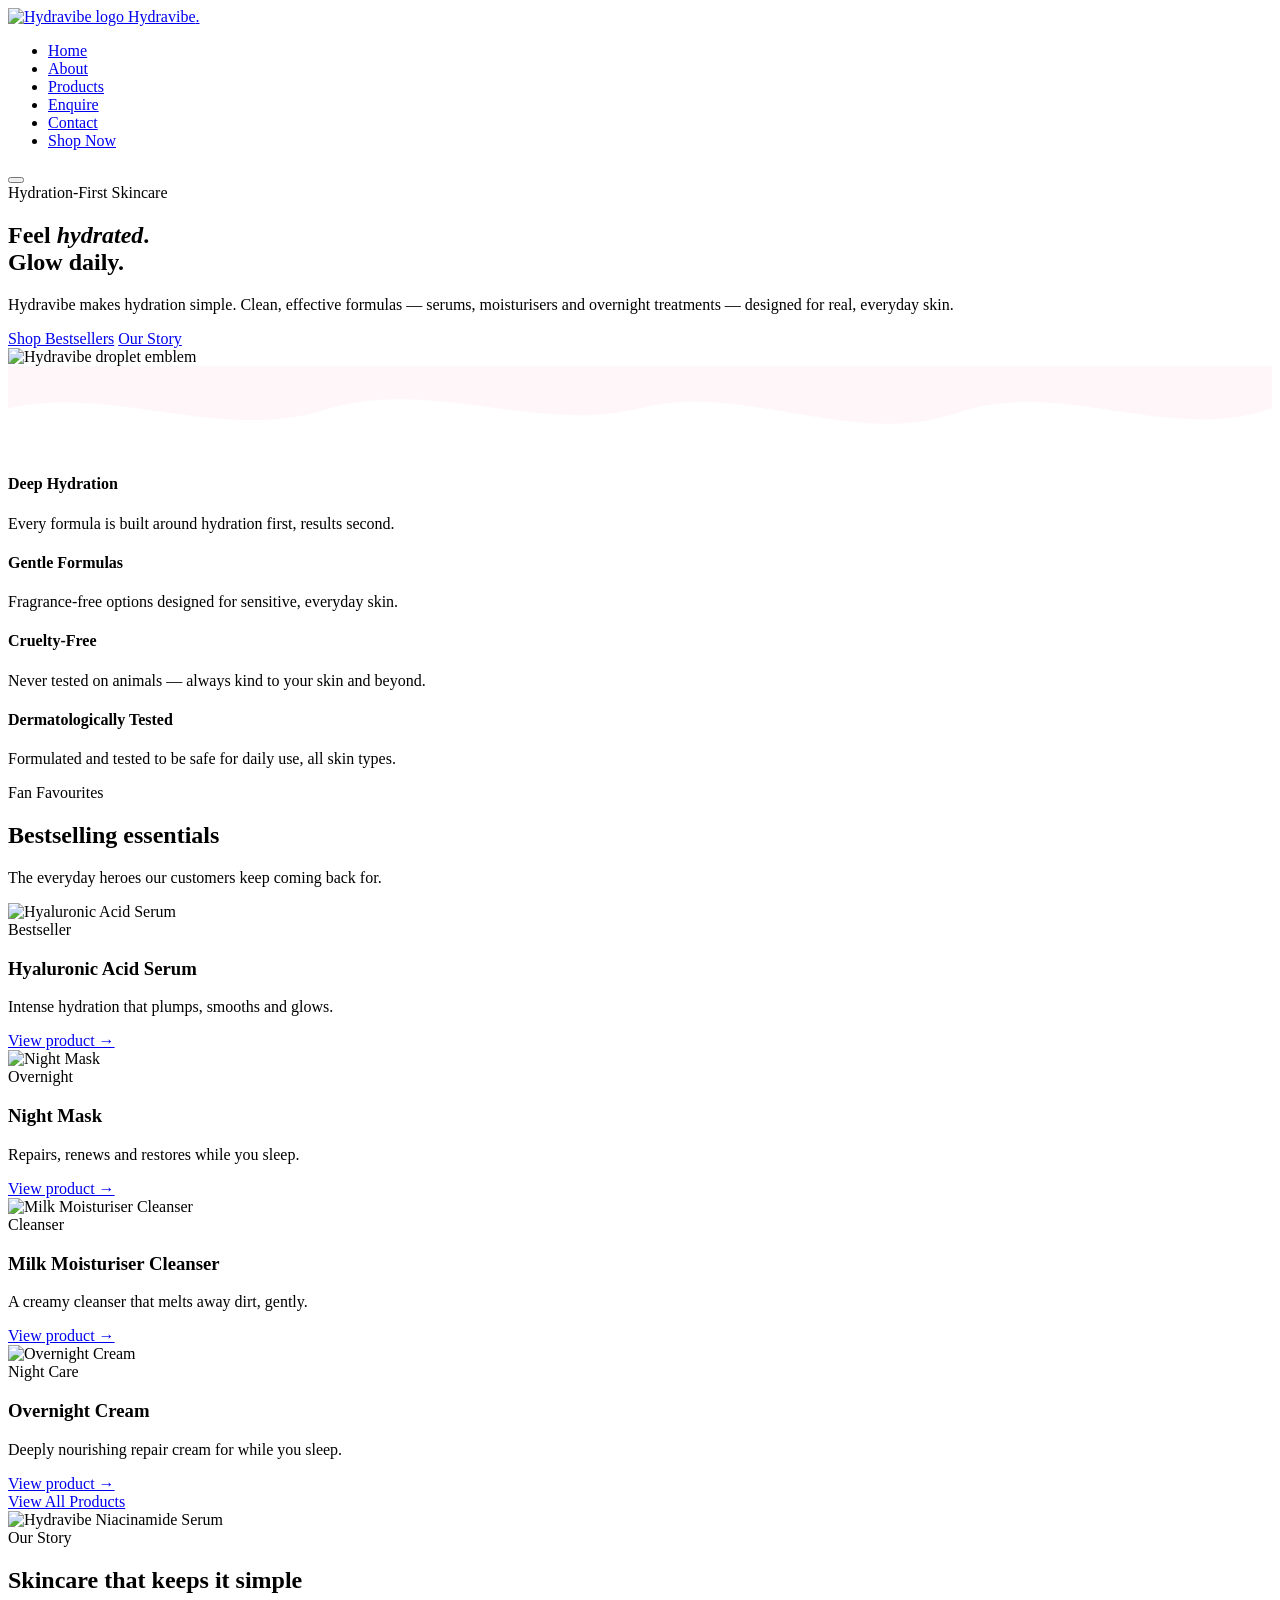
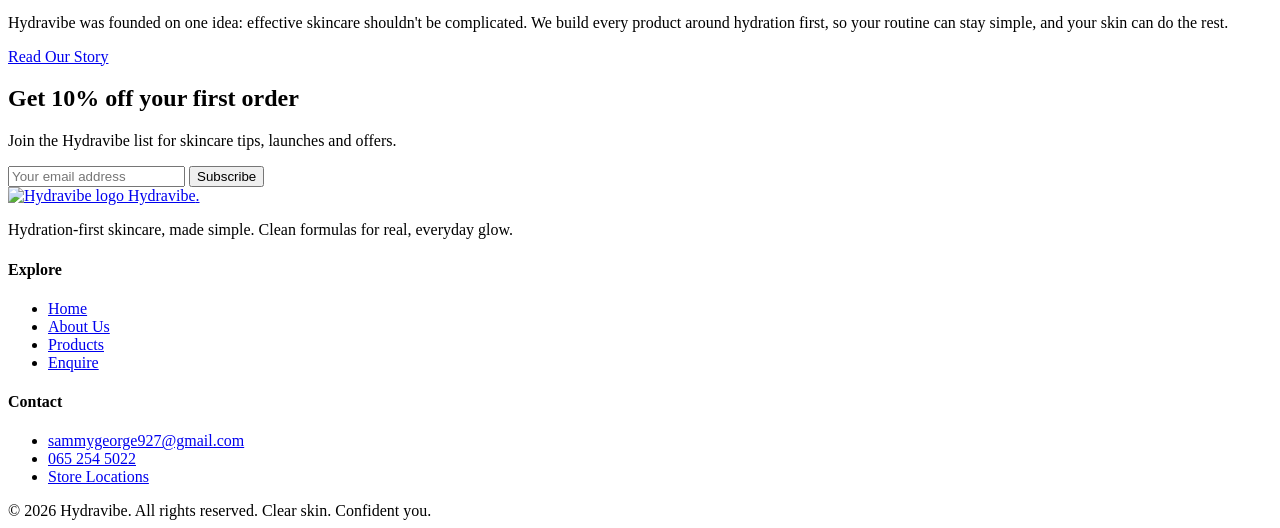
==== index.html @ 18074ad8 "added all html files" ====
<!DOCTYPE html>
<html lang="en">
<head>
<meta charset="UTF-8">
<meta name="viewport" content="width=device-width, initial-scale=1.0">
<title>Hydravibe | Feel Hydrated. Glow Daily.</title>
<meta name="description" content="Hydravibe is a hydration-first skincare brand. Shop serums, moisturisers and overnight treatments made to help your skin glow every day.">
<link rel="icon" type="image/jpeg" href="images/logo.jpg">
<link rel="stylesheet" href="css/style.css">
</head>
<body>

<!-- ===== HEADER ===== -->
<header class="site-header">
  <nav class="nav">
    <a href="index.html" class="logo">
      <img src="images/logo.jpg" alt="Hydravibe logo">
      Hydravibe<span>.</span>
    </a>
    <ul class="nav-links">
      <li><a href="index.html">Home</a></li>
      <li><a href="about.html">About</a></li>
      <li><a href="products.html">Products</a></li>
      <li><a href="enquiry.html">Enquire</a></li>
      <li><a href="contact.html">Contact</a></li>
      <li><a href="products.html" class="nav-cta">Shop Now</a></li>
    </ul>
    <button class="nav-toggle" aria-label="Toggle menu">
      <span></span><span></span><span></span>
    </button>
  </nav>
</header>

<!-- ===== HERO ===== -->
<section class="hero">
  <div class="hero-inner">
    <div class="hero-copy">
      <span class="eyebrow">Hydration-First Skincare</span>
      <h1>Feel <em>hydrated</em>.<br>Glow daily.</h1>
      <p class="lead">Hydravibe makes hydration simple. Clean, effective formulas — serums, moisturisers and overnight treatments — designed for real, everyday skin.</p>
      <div class="hero-actions">
        <a href="products.html" class="btn btn-primary">Shop Bestsellers</a>
        <a href="about.html" class="btn btn-outline">Our Story</a>
      </div>
    </div>
    <div class="hero-art">
      <img src="images/logo.jpg" alt="Hydravibe droplet emblem">
    </div>
  </div>
  <div class="drip-divider">
    <svg viewBox="0 0 1200 80" preserveAspectRatio="none" xmlns="http://www.w3.org/2000/svg">
      <path d="M0,0 L1200,0 L1200,40 C1100,75 1000,10 900,45 C800,78 700,15 600,40 C500,65 400,10 300,42 C200,72 100,18 0,40 Z" fill="#fff6fa"></path>
    </svg>
  </div>
</section>

<!-- ===== VALUES STRIP ===== -->
<section class="values">
  <div class="container values-grid">
    <div class="value-item">
      <div class="icon"></div>
      <h4>Deep Hydration</h4>
      <p>Every formula is built around hydration first, results second.</p>
    </div>
    <div class="value-item">
      <div class="icon"></div>
      <h4>Gentle Formulas</h4>
      <p>Fragrance-free options designed for sensitive, everyday skin.</p>
    </div>
    <div class="value-item">
      <div class="icon"></div>
      <h4>Cruelty-Free</h4>
      <p>Never tested on animals — always kind to your skin and beyond.</p>
    </div>
    <div class="value-item">
      <div class="icon"></div>
      <h4>Dermatologically Tested</h4>
      <p>Formulated and tested to be safe for daily use, all skin types.</p>
    </div>
  </div>
</section>

<!-- ===== BESTSELLERS ===== -->
<section class="products">
  <div class="container">
    <div class="section-head">
      <span class="eyebrow">Fan Favourites</span>
      <h2>Bestselling essentials</h2>
      <p>The everyday heroes our customers keep coming back for.</p>
    </div>
    <div class="product-grid">
      <div class="product-card">
        <div class="thumb"><img src="images/hyaluronic-acid-serum.jpg" alt="Hyaluronic Acid Serum"></div>
        <div class="info">
          <span class="tag">Bestseller</span>
          <h3>Hyaluronic Acid Serum</h3>
          <p class="desc">Intense hydration that plumps, smooths and glows.</p>
          <a href="products.html" class="enquire">View product →</a>
        </div>
      </div>
      <div class="product-card">
        <div class="thumb"><img src="images/night-mask.jpg" alt="Night Mask"></div>
        <div class="info">
          <span class="tag">Overnight</span>
          <h3>Night Mask</h3>
          <p class="desc">Repairs, renews and restores while you sleep.</p>
          <a href="products.html" class="enquire">View product →</a>
        </div>
      </div>
      <div class="product-card">
        <div class="thumb"><img src="images/milk-moisturiser.jpg" alt="Milk Moisturiser Cleanser"></div>
        <div class="info">
          <span class="tag">Cleanser</span>
          <h3>Milk Moisturiser Cleanser</h3>
          <p class="desc">A creamy cleanser that melts away dirt, gently.</p>
          <a href="products.html" class="enquire">View product →</a>
        </div>
      </div>
      <div class="product-card">
        <div class="thumb"><img src="images/overnight-cream.jpg" alt="Overnight Cream"></div>
        <div class="info">
          <span class="tag">Night Care</span>
          <h3>Overnight Cream</h3>
          <p class="desc">Deeply nourishing repair cream for while you sleep.</p>
          <a href="products.html" class="enquire">View product →</a>
        </div>
      </div>
    </div>
    <div class="view-all-wrap">
      <a href="products.html" class="btn btn-dark">View All Products</a>
    </div>
  </div>
</section>

<!-- ===== STORY TEASER ===== -->
<section class="container split">
  <div class="art">
    <img src="images/niacinamide-serum.jpg" alt="Hydravibe Niacinamide Serum">
  </div>
  <div class="text">
    <span class="eyebrow">Our Story</span>
    <h2>Skincare that keeps it simple</h2>
    <p>Hydravibe was founded on one idea: effective skincare shouldn't be complicated. We build every product around hydration first, so your routine can stay simple, and your skin can do the rest.</p>
    <a href="about.html" class="btn btn-primary">Read Our Story</a>
  </div>
</section>

<!-- ===== NEWSLETTER ===== -->
<section class="newsletter">
  <div class="container">
    <h2>Get 10% off your first order</h2>
    <p>Join the Hydravibe list for skincare tips, launches and offers.</p>
    <form class="newsletter-form" data-demo-form>
      <input type="email" placeholder="Your email address" required>
      <button type="submit">Subscribe</button>
    </form>
  </div>
</section>

<!-- ===== FOOTER ===== -->
<footer class="site-footer">
  <div class="container">
    <div class="footer-grid">
      <div class="footer-brand">
        <a href="index.html" class="logo">
          <img src="images/logo.jpg" alt="Hydravibe logo">
          Hydravibe<span>.</span>
        </a>
        <p>Hydration-first skincare, made simple. Clean formulas for real, everyday glow.</p>
      </div>
      <div class="footer-col">
        <h4>Explore</h4>
        <ul>
          <li><a href="index.html">Home</a></li>
          <li><a href="about.html">About Us</a></li>
          <li><a href="products.html">Products</a></li>
          <li><a href="enquiry.html">Enquire</a></li>
        </ul>
      </div>
      <div class="footer-col">
        <h4>Contact</h4>
        <ul>
          <li><a href="mailto:sammygeorge927@gmail.com">sammygeorge927@gmail.com</a></li>
          <li><a href="tel:0652545022">065 254 5022</a></li>
          <li><a href="contact.html">Store Locations</a></li>
        </ul>
      </div>
    </div>
    <div class="footer-bottom">
      <span>© 2026 Hydravibe. All rights reserved.</span>
      <span>Clear skin. Confident you.</span>
    </div>
  </div>
</footer>

<script src="js/script.js"></script>
</body>
</html>
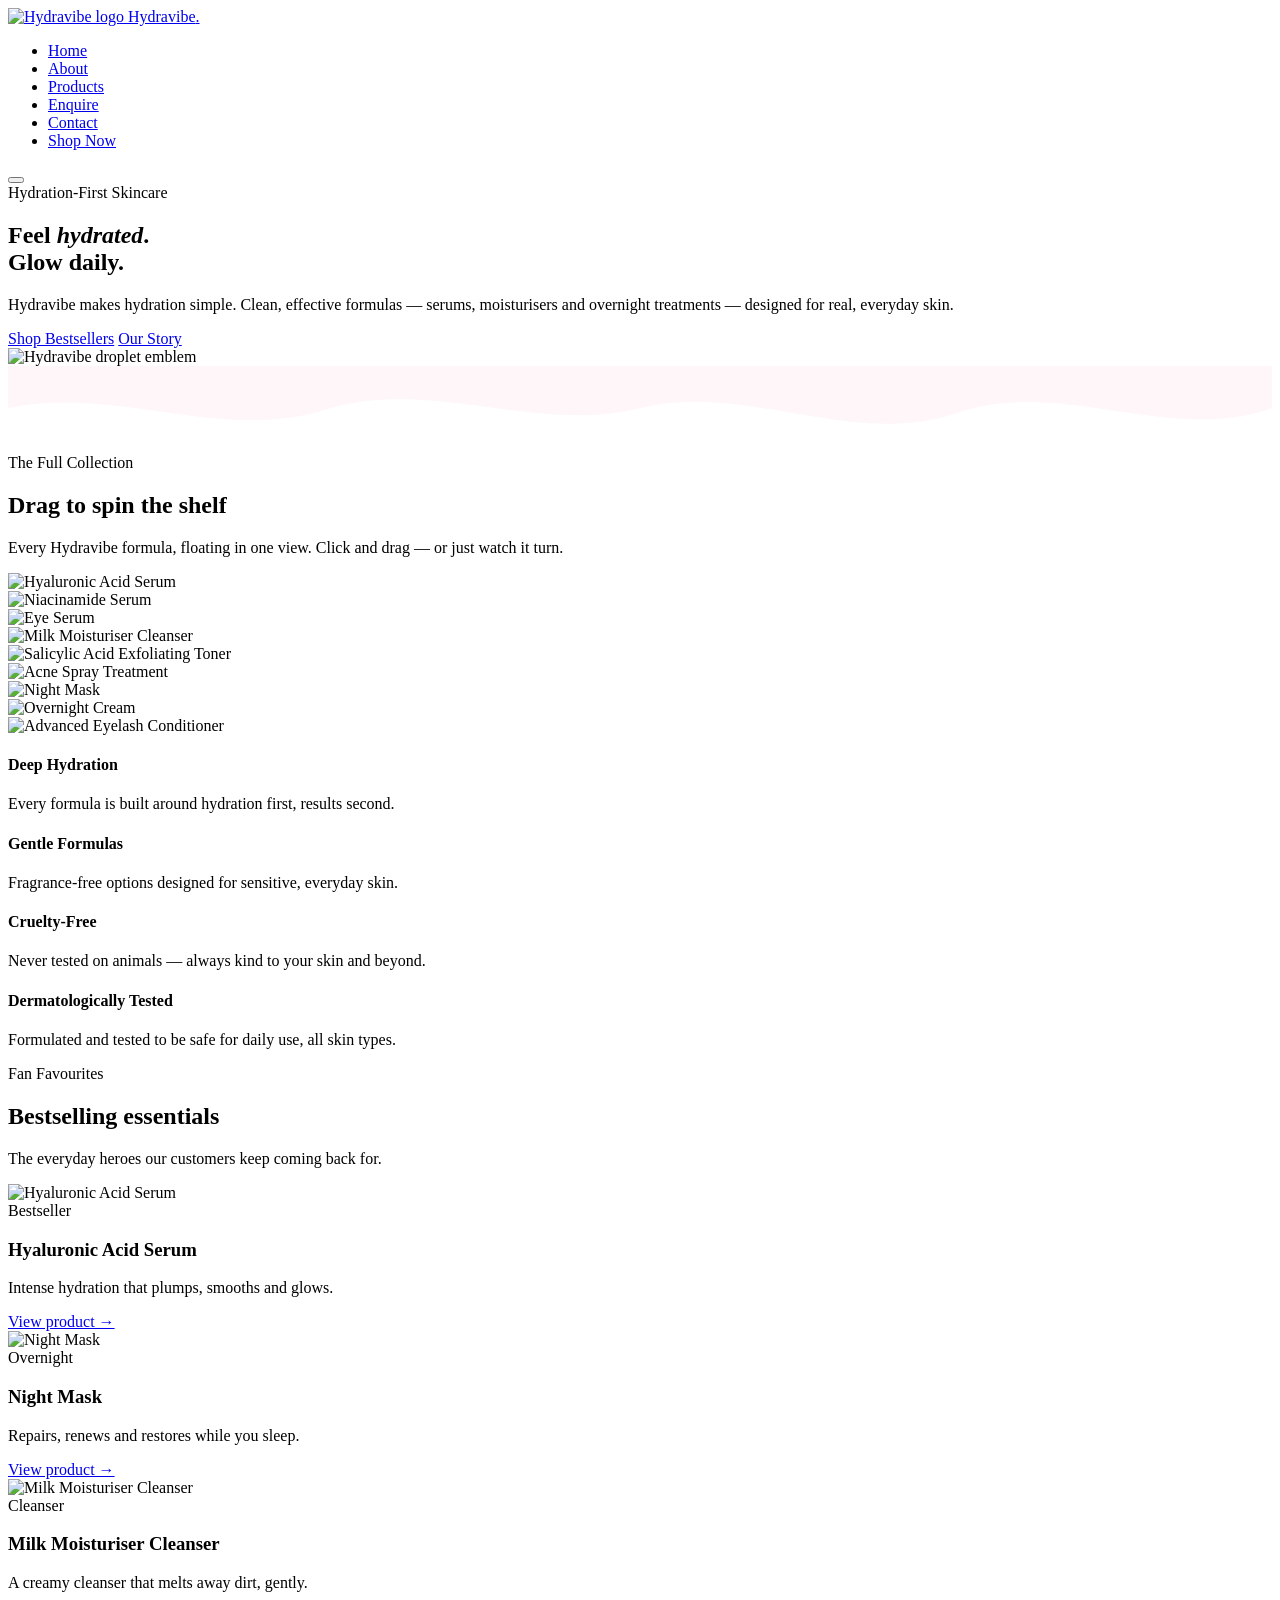
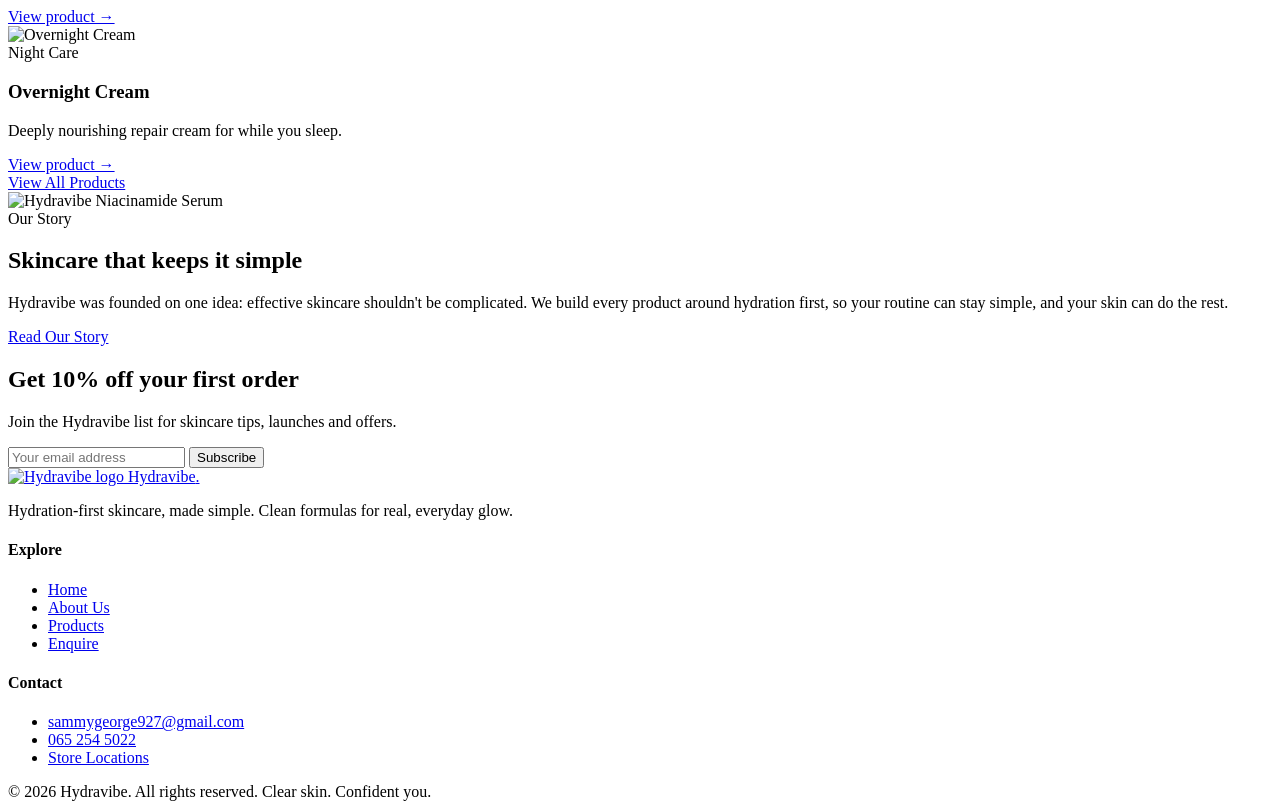
==== commit 5abee341: "Add files via upload" ====
--- a/index.html
+++ b/index.html
@@ -1,198 +1,231 @@
-<!DOCTYPE html>
-<html lang="en">
-<head>
-<meta charset="UTF-8">
-<meta name="viewport" content="width=device-width, initial-scale=1.0">
-<title>Hydravibe | Feel Hydrated. Glow Daily.</title>
-<meta name="description" content="Hydravibe is a hydration-first skincare brand. Shop serums, moisturisers and overnight treatments made to help your skin glow every day.">
-<link rel="icon" type="image/jpeg" href="images/logo.jpg">
-<link rel="stylesheet" href="css/style.css">
-</head>
-<body>
-
-<!-- ===== HEADER ===== -->
-<header class="site-header">
-  <nav class="nav">
-    <a href="index.html" class="logo">
-      <img src="images/logo.jpg" alt="Hydravibe logo">
-      Hydravibe<span>.</span>
-    </a>
-    <ul class="nav-links">
-      <li><a href="index.html">Home</a></li>
-      <li><a href="about.html">About</a></li>
-      <li><a href="products.html">Products</a></li>
-      <li><a href="enquiry.html">Enquire</a></li>
-      <li><a href="contact.html">Contact</a></li>
-      <li><a href="products.html" class="nav-cta">Shop Now</a></li>
-    </ul>
-    <button class="nav-toggle" aria-label="Toggle menu">
-      <span></span><span></span><span></span>
-    </button>
-  </nav>
-</header>
-
-<!-- ===== HERO ===== -->
-<section class="hero">
-  <div class="hero-inner">
-    <div class="hero-copy">
-      <span class="eyebrow">Hydration-First Skincare</span>
-      <h1>Feel <em>hydrated</em>.<br>Glow daily.</h1>
-      <p class="lead">Hydravibe makes hydration simple. Clean, effective formulas — serums, moisturisers and overnight treatments — designed for real, everyday skin.</p>
-      <div class="hero-actions">
-        <a href="products.html" class="btn btn-primary">Shop Bestsellers</a>
-        <a href="about.html" class="btn btn-outline">Our Story</a>
-      </div>
-    </div>
-    <div class="hero-art">
-      <img src="images/logo.jpg" alt="Hydravibe droplet emblem">
-    </div>
-  </div>
-  <div class="drip-divider">
-    <svg viewBox="0 0 1200 80" preserveAspectRatio="none" xmlns="http://www.w3.org/2000/svg">
-      <path d="M0,0 L1200,0 L1200,40 C1100,75 1000,10 900,45 C800,78 700,15 600,40 C500,65 400,10 300,42 C200,72 100,18 0,40 Z" fill="#fff6fa"></path>
-    </svg>
-  </div>
-</section>
-
-<!-- ===== VALUES STRIP ===== -->
-<section class="values">
-  <div class="container values-grid">
-    <div class="value-item">
-      <div class="icon"></div>
-      <h4>Deep Hydration</h4>
-      <p>Every formula is built around hydration first, results second.</p>
-    </div>
-    <div class="value-item">
-      <div class="icon"></div>
-      <h4>Gentle Formulas</h4>
-      <p>Fragrance-free options designed for sensitive, everyday skin.</p>
-    </div>
-    <div class="value-item">
-      <div class="icon"></div>
-      <h4>Cruelty-Free</h4>
-      <p>Never tested on animals — always kind to your skin and beyond.</p>
-    </div>
-    <div class="value-item">
-      <div class="icon"></div>
-      <h4>Dermatologically Tested</h4>
-      <p>Formulated and tested to be safe for daily use, all skin types.</p>
-    </div>
-  </div>
-</section>
-
-<!-- ===== BESTSELLERS ===== -->
-<section class="products">
-  <div class="container">
-    <div class="section-head">
-      <span class="eyebrow">Fan Favourites</span>
-      <h2>Bestselling essentials</h2>
-      <p>The everyday heroes our customers keep coming back for.</p>
-    </div>
-    <div class="product-grid">
-      <div class="product-card">
-        <div class="thumb"><img src="images/hyaluronic-acid-serum.jpg" alt="Hyaluronic Acid Serum"></div>
-        <div class="info">
-          <span class="tag">Bestseller</span>
-          <h3>Hyaluronic Acid Serum</h3>
-          <p class="desc">Intense hydration that plumps, smooths and glows.</p>
-          <a href="products.html" class="enquire">View product →</a>
-        </div>
-      </div>
-      <div class="product-card">
-        <div class="thumb"><img src="images/night-mask.jpg" alt="Night Mask"></div>
-        <div class="info">
-          <span class="tag">Overnight</span>
-          <h3>Night Mask</h3>
-          <p class="desc">Repairs, renews and restores while you sleep.</p>
-          <a href="products.html" class="enquire">View product →</a>
-        </div>
-      </div>
-      <div class="product-card">
-        <div class="thumb"><img src="images/milk-moisturiser.jpg" alt="Milk Moisturiser Cleanser"></div>
-        <div class="info">
-          <span class="tag">Cleanser</span>
-          <h3>Milk Moisturiser Cleanser</h3>
-          <p class="desc">A creamy cleanser that melts away dirt, gently.</p>
-          <a href="products.html" class="enquire">View product →</a>
-        </div>
-      </div>
-      <div class="product-card">
-        <div class="thumb"><img src="images/overnight-cream.jpg" alt="Overnight Cream"></div>
-        <div class="info">
-          <span class="tag">Night Care</span>
-          <h3>Overnight Cream</h3>
-          <p class="desc">Deeply nourishing repair cream for while you sleep.</p>
-          <a href="products.html" class="enquire">View product →</a>
-        </div>
-      </div>
-    </div>
-    <div class="view-all-wrap">
-      <a href="products.html" class="btn btn-dark">View All Products</a>
-    </div>
-  </div>
-</section>
-
-<!-- ===== STORY TEASER ===== -->
-<section class="container split">
-  <div class="art">
-    <img src="images/niacinamide-serum.jpg" alt="Hydravibe Niacinamide Serum">
-  </div>
-  <div class="text">
-    <span class="eyebrow">Our Story</span>
-    <h2>Skincare that keeps it simple</h2>
-    <p>Hydravibe was founded on one idea: effective skincare shouldn't be complicated. We build every product around hydration first, so your routine can stay simple, and your skin can do the rest.</p>
-    <a href="about.html" class="btn btn-primary">Read Our Story</a>
-  </div>
-</section>
-
-<!-- ===== NEWSLETTER ===== -->
-<section class="newsletter">
-  <div class="container">
-    <h2>Get 10% off your first order</h2>
-    <p>Join the Hydravibe list for skincare tips, launches and offers.</p>
-    <form class="newsletter-form" data-demo-form>
-      <input type="email" placeholder="Your email address" required>
-      <button type="submit">Subscribe</button>
-    </form>
-  </div>
-</section>
-
-<!-- ===== FOOTER ===== -->
-<footer class="site-footer">
-  <div class="container">
-    <div class="footer-grid">
-      <div class="footer-brand">
-        <a href="index.html" class="logo">
-          <img src="images/logo.jpg" alt="Hydravibe logo">
-          Hydravibe<span>.</span>
-        </a>
-        <p>Hydration-first skincare, made simple. Clean formulas for real, everyday glow.</p>
-      </div>
-      <div class="footer-col">
-        <h4>Explore</h4>
-        <ul>
-          <li><a href="index.html">Home</a></li>
-          <li><a href="about.html">About Us</a></li>
-          <li><a href="products.html">Products</a></li>
-          <li><a href="enquiry.html">Enquire</a></li>
-        </ul>
-      </div>
-      <div class="footer-col">
-        <h4>Contact</h4>
-        <ul>
-          <li><a href="mailto:sammygeorge927@gmail.com">sammygeorge927@gmail.com</a></li>
-          <li><a href="tel:0652545022">065 254 5022</a></li>
-          <li><a href="contact.html">Store Locations</a></li>
-        </ul>
-      </div>
-    </div>
-    <div class="footer-bottom">
-      <span>© 2026 Hydravibe. All rights reserved.</span>
-      <span>Clear skin. Confident you.</span>
-    </div>
-  </div>
-</footer>
-
-<script src="js/script.js"></script>
-</body>
-</html>+<!DOCTYPE html>
+<html lang="en">
+<head>
+<meta charset="UTF-8">
+<meta name="viewport" content="width=device-width, initial-scale=1.0">
+<title>Hydravibe | Feel Hydrated. Glow Daily.</title>
+<meta name="description" content="Hydravibe is a hydration-first skincare brand. Shop serums, moisturisers and overnight treatments made to help your skin glow every day.">
+<link rel="icon" type="image/jpeg" href="images/logo.jpg">
+<link rel="stylesheet" href="css/style.css">
+</head>
+<body>
+
+<!-- ===== HEADER ===== -->
+<header class="site-header">
+  <nav class="nav">
+    <a href="index.html" class="logo">
+      <img src="images/logo.jpg" alt="Hydravibe logo">
+      Hydravibe<span>.</span>
+    </a>
+    <ul class="nav-links">
+      <li><a href="index.html">Home</a></li>
+      <li><a href="about.html">About</a></li>
+      <li><a href="products.html">Products</a></li>
+      <li><a href="enquiry.html">Enquire</a></li>
+      <li><a href="contact.html">Contact</a></li>
+      <li><a href="products.html" class="nav-cta">Shop Now</a></li>
+    </ul>
+    <button class="nav-toggle" aria-label="Toggle menu">
+      <span></span><span></span><span></span>
+    </button>
+  </nav>
+</header>
+
+<!-- ===== HERO ===== -->
+<section class="hero">
+  <div class="hero-inner">
+    <div class="hero-copy">
+      <span class="eyebrow">Hydration-First Skincare</span>
+      <h1>Feel <em>hydrated</em>.<br>Glow daily.</h1>
+      <p class="lead">Hydravibe makes hydration simple. Clean, effective formulas — serums, moisturisers and overnight treatments — designed for real, everyday skin.</p>
+      <div class="hero-actions">
+        <a href="products.html" class="btn btn-primary">Shop Bestsellers</a>
+        <a href="about.html" class="btn btn-outline">Our Story</a>
+      </div>
+    </div>
+    <div class="hero-art">
+      <picture>
+        <source media="(max-width: 720px)" srcset="images/logo-480w.jpg">
+        <source media="(min-width: 721px)" srcset="images/logo-800w.jpg">
+        <img src="images/logo-800w.jpg" alt="Hydravibe droplet emblem" width="800" height="800">
+      </picture>
+    </div>
+  </div>
+  <div class="drip-divider">
+    <svg viewBox="0 0 1200 80" preserveAspectRatio="none" xmlns="http://www.w3.org/2000/svg">
+      <path d="M0,0 L1200,0 L1200,40 C1100,75 1000,10 900,45 C800,78 700,15 600,40 C500,65 400,10 300,42 C200,72 100,18 0,40 Z" fill="#fff6fa"></path>
+    </svg>
+  </div>
+</section>
+
+<!-- ===== 3D PRODUCT SHOWCASE ===== -->
+<section class="showcase3d">
+  <div class="container">
+    <div class="section-head">
+      <span class="eyebrow" style="color:var(--hot-pink);">The Full Collection</span>
+      <h2 style="color:var(--white);">Drag to spin the shelf</h2>
+      <p style="color:var(--grey-light);">Every Hydravibe formula, floating in one view. Click and drag — or just watch it turn.</p>
+    </div>
+  </div>
+  <div class="showcase3d-stage" id="showcase3d-stage">
+    <div class="showcase3d-carousel" id="showcase3d-carousel">
+      <div class="showcase3d-item"><img src="images/hyaluronic-acid-serum-480w.jpg" alt="Hyaluronic Acid Serum" draggable="false"></div>
+      <div class="showcase3d-item"><img src="images/niacinamide-serum-480w.jpg" alt="Niacinamide Serum" draggable="false"></div>
+      <div class="showcase3d-item"><img src="images/eye-serum-480w.jpg" alt="Eye Serum" draggable="false"></div>
+      <div class="showcase3d-item"><img src="images/milk-moisturiser-480w.jpg" alt="Milk Moisturiser Cleanser" draggable="false"></div>
+      <div class="showcase3d-item"><img src="images/salicylic-acid-toner-480w.jpg" alt="Salicylic Acid Exfoliating Toner" draggable="false"></div>
+      <div class="showcase3d-item"><img src="images/acne-spray-480w.jpg" alt="Acne Spray Treatment" draggable="false"></div>
+      <div class="showcase3d-item"><img src="images/night-mask-480w.jpg" alt="Night Mask" draggable="false"></div>
+      <div class="showcase3d-item"><img src="images/overnight-cream-480w.jpg" alt="Overnight Cream" draggable="false"></div>
+      <div class="showcase3d-item"><img src="images/eyelash-conditioner-480w.jpg" alt="Advanced Eyelash Conditioner" draggable="false"></div>
+    </div>
+    <div class="showcase3d-floor"></div>
+  </div>
+</section>
+
+<!-- ===== VALUES STRIP ===== -->
+<section class="values">
+  <div class="container values-grid reveal-stagger">
+    <div class="value-item">
+      <div class="icon"></div>
+      <h4>Deep Hydration</h4>
+      <p>Every formula is built around hydration first, results second.</p>
+    </div>
+    <div class="value-item">
+      <div class="icon"></div>
+      <h4>Gentle Formulas</h4>
+      <p>Fragrance-free options designed for sensitive, everyday skin.</p>
+    </div>
+    <div class="value-item">
+      <div class="icon"></div>
+      <h4>Cruelty-Free</h4>
+      <p>Never tested on animals — always kind to your skin and beyond.</p>
+    </div>
+    <div class="value-item">
+      <div class="icon"></div>
+      <h4>Dermatologically Tested</h4>
+      <p>Formulated and tested to be safe for daily use, all skin types.</p>
+    </div>
+  </div>
+</section>
+
+<!-- ===== BESTSELLERS ===== -->
+<section class="products">
+  <div class="container">
+    <div class="section-head">
+      <span class="eyebrow">Fan Favourites</span>
+      <h2>Bestselling essentials</h2>
+      <p>The everyday heroes our customers keep coming back for.</p>
+    </div>
+    <div class="product-grid reveal-stagger">
+      <div class="product-card">
+        <div class="thumb"><img src="images/hyaluronic-acid-serum-800w.jpg" srcset="images/hyaluronic-acid-serum-480w.jpg 480w, images/hyaluronic-acid-serum-800w.jpg 800w, images/hyaluronic-acid-serum.jpg 1122w" sizes="(max-width: 560px) 100vw, (max-width: 900px) 50vw, 280px" alt="Hyaluronic Acid Serum" loading="lazy"></div>
+        <div class="info">
+          <span class="tag">Bestseller</span>
+          <h3>Hyaluronic Acid Serum</h3>
+          <p class="desc">Intense hydration that plumps, smooths and glows.</p>
+          <a href="products.html" class="enquire">View product →</a>
+        </div>
+      </div>
+      <div class="product-card">
+        <div class="thumb"><img src="images/night-mask-800w.jpg" srcset="images/night-mask-480w.jpg 480w, images/night-mask-800w.jpg 800w, images/night-mask.jpg 1122w" sizes="(max-width: 560px) 100vw, (max-width: 900px) 50vw, 280px" alt="Night Mask" loading="lazy"></div>
+        <div class="info">
+          <span class="tag">Overnight</span>
+          <h3>Night Mask</h3>
+          <p class="desc">Repairs, renews and restores while you sleep.</p>
+          <a href="products.html" class="enquire">View product →</a>
+        </div>
+      </div>
+      <div class="product-card">
+        <div class="thumb"><img src="images/milk-moisturiser-800w.jpg" srcset="images/milk-moisturiser-480w.jpg 480w, images/milk-moisturiser-800w.jpg 800w, images/milk-moisturiser.jpg 1122w" sizes="(max-width: 560px) 100vw, (max-width: 900px) 50vw, 280px" alt="Milk Moisturiser Cleanser" loading="lazy"></div>
+        <div class="info">
+          <span class="tag">Cleanser</span>
+          <h3>Milk Moisturiser Cleanser</h3>
+          <p class="desc">A creamy cleanser that melts away dirt, gently.</p>
+          <a href="products.html" class="enquire">View product →</a>
+        </div>
+      </div>
+      <div class="product-card">
+        <div class="thumb"><img src="images/overnight-cream-800w.jpg" srcset="images/overnight-cream-480w.jpg 480w, images/overnight-cream-800w.jpg 800w, images/overnight-cream.jpg 1024w" sizes="(max-width: 560px) 100vw, (max-width: 900px) 50vw, 280px" alt="Overnight Cream" loading="lazy"></div>
+        <div class="info">
+          <span class="tag">Night Care</span>
+          <h3>Overnight Cream</h3>
+          <p class="desc">Deeply nourishing repair cream for while you sleep.</p>
+          <a href="products.html" class="enquire">View product →</a>
+        </div>
+      </div>
+    </div>
+    <div class="view-all-wrap">
+      <a href="products.html" class="btn btn-dark">View All Products</a>
+    </div>
+  </div>
+</section>
+
+<!-- ===== STORY TEASER ===== -->
+<section class="container split reveal">
+  <div class="art">
+    <picture>
+      <source media="(max-width: 720px)" srcset="images/niacinamide-serum-480w.jpg">
+      <source media="(min-width: 721px)" srcset="images/niacinamide-serum-800w.jpg">
+      <img src="images/niacinamide-serum-800w.jpg" alt="Hydravibe Niacinamide Serum" width="800" height="1200" loading="lazy">
+    </picture>
+  </div>
+  <div class="text">
+    <span class="eyebrow">Our Story</span>
+    <h2>Skincare that keeps it simple</h2>
+    <p>Hydravibe was founded on one idea: effective skincare shouldn't be complicated. We build every product around hydration first, so your routine can stay simple, and your skin can do the rest.</p>
+    <a href="about.html" class="btn btn-primary">Read Our Story</a>
+  </div>
+</section>
+
+<!-- ===== NEWSLETTER ===== -->
+<section class="newsletter reveal">
+  <div class="container">
+    <h2>Get 10% off your first order</h2>
+    <p>Join the Hydravibe list for skincare tips, launches and offers.</p>
+    <form class="newsletter-form" data-demo-form>
+      <input type="email" placeholder="Your email address" required>
+      <button type="submit">Subscribe</button>
+    </form>
+  </div>
+</section>
+
+<!-- ===== FOOTER ===== -->
+<footer class="site-footer">
+  <div class="container">
+    <div class="footer-grid">
+      <div class="footer-brand">
+        <a href="index.html" class="logo">
+          <img src="images/logo.jpg" alt="Hydravibe logo">
+          Hydravibe<span>.</span>
+        </a>
+        <p>Hydration-first skincare, made simple. Clean formulas for real, everyday glow.</p>
+      </div>
+      <div class="footer-col">
+        <h4>Explore</h4>
+        <ul>
+          <li><a href="index.html">Home</a></li>
+          <li><a href="about.html">About Us</a></li>
+          <li><a href="products.html">Products</a></li>
+          <li><a href="enquiry.html">Enquire</a></li>
+        </ul>
+      </div>
+      <div class="footer-col">
+        <h4>Contact</h4>
+        <ul>
+          <li><a href="mailto:sammygeorge927@gmail.com">sammygeorge927@gmail.com</a></li>
+          <li><a href="tel:0652545022">065 254 5022</a></li>
+          <li><a href="contact.html">Store Locations</a></li>
+        </ul>
+      </div>
+    </div>
+    <div class="footer-bottom">
+      <span>© 2026 Hydravibe. All rights reserved.</span>
+      <span>Clear skin. Confident you.</span>
+    </div>
+  </div>
+</footer>
+
+<script src="js/script.js"></script>
+</body>
+</html>
